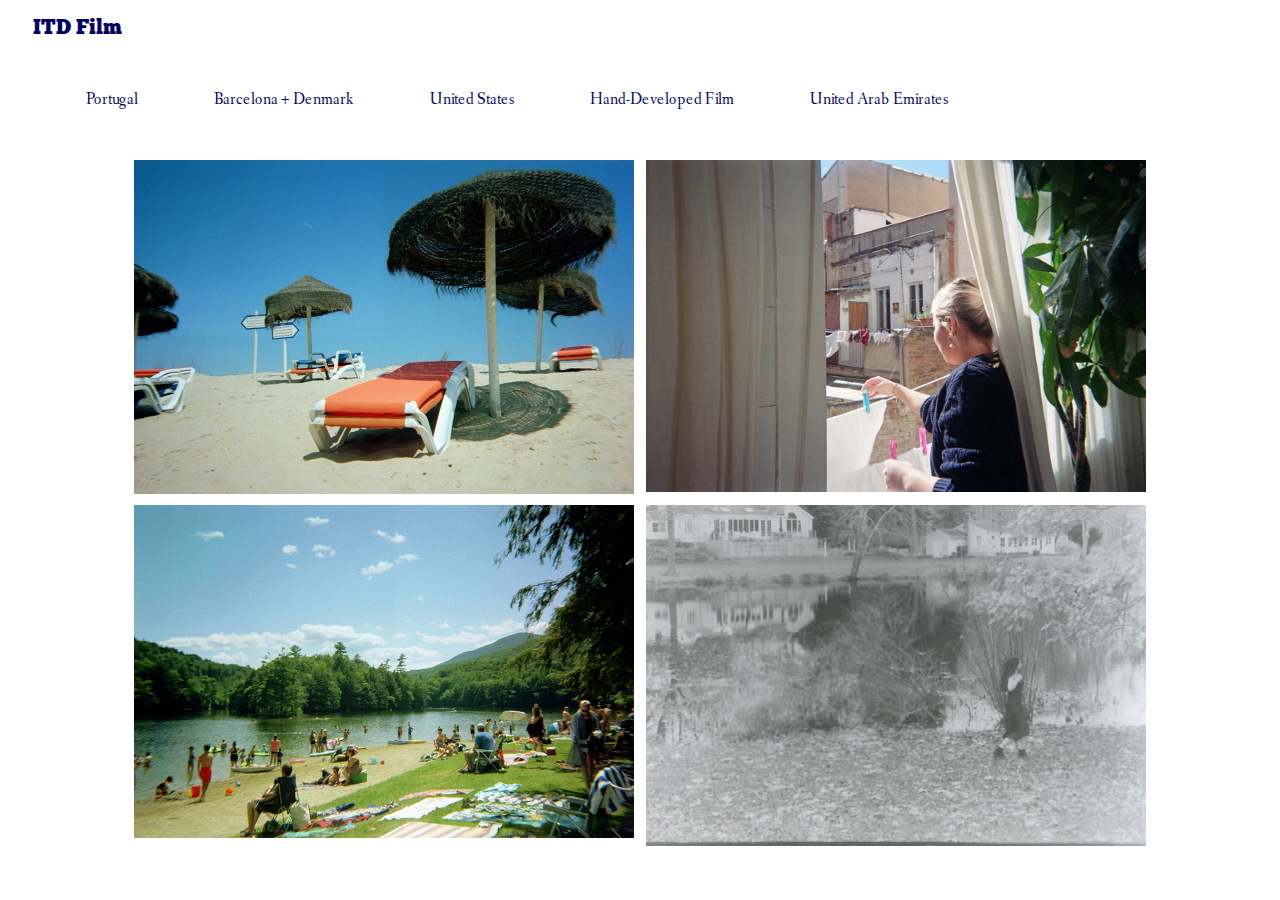
==== index.html @ 1a3bb7ad "Rename main.html to index.html" ====
<!DOCTYPE html>
<html lang="en">
    <head>
        <meta charset="utf-8">
        <meta name="viewport" content="width=device-width, initial-scale=1.0">
        <title>ITD Images</title>
        <link rel="stylesheet" href="styling.css">
    </head>

    <body>
        <h1><a href="index.html">ITD Film</a></h1>

        <nav>
            <ul id="nav">
                <li><a href="portugal.html">Portugal</a></li>
                <li><a href="barcelona.html">Barcelona + Denmark</a></li>
                <li><a href="us.html">United States</a></li>
                <li><a href="darkroom.html">Hand-Developed Film</a></li>
                <li><a href="uae.html">United Arab Emirates</a> </li>
            </ul>
        </nav> 

        <div id="container">
            <a href="portugal.html">
                <img id="orange" src="finalimages/orange950.jpg" width="950" height="633"
                alt="Beach chairs and tiki umbrellas on the beach"
                srcset="finalimages/orange650.jpg 650w, finalimages/orange950.jpg 950w"
                sizes="
                    (max-width: 630px) 1200px,
                    (max-width: 1000px) 600px,
                    (max-width: 2000px) 1200px">
            </a>

            <a href="barcelona.html">
                <img id="nina" src="finalimages/nina1200.jpg" width="1200" height="796"
                alt="Woman hanging clothes out window"
                srcset="finalimages/nina950.jpg 950w, finalimages/nina1200.jpg 1200w"
                sizes="
                    (max-width: 630px) 1200px,
                    (max-width: 1000px) 600px,
                    (max-width: 2000px) 1200px">
            </a>

            <a href="us.html">
                <img id="vt" src="finalimages/vt950.jpg" alt="Lanscape of lake beach" width="950" height="633"
                srcset="finalimages/vt650.jpg 650w, finalimages/vt950.jpg 950w"
                sizes="
                    (max-width: 630px) 1200px,
                    (max-width: 1000px) 600px,
                    (max-width: 2000px) 1200px">
            </a>

            <a href="darkroom.html">
                <img id="lake" src="finalimages/lake1200.jpg" width="1200" height="820"
                alt="Film of woman running by lake"
                srcset="finalimages/lake950.jpg 650w, finalimages/lake1200.jpg 1200w"
                sizes="
                    (max-width: 630px) 1200px,
                    (max-width: 1000px) 600px,
                    (max-width: 2000px) 1200px">
            </a>
        </div>
    </body>
</html>
---- styling.css ----
#orange {grid-area: a;}
#nina {grid-area: b;}
#vt {grid-area: c;}
#lake {grid-area: d;}
.image {grid-area: img;}
.text {grid-area: txt;}
.head {grid-area: head;}

#orange, #nina, #vt, #lake {
    display: grid;
    grid-template-columns: 1fr;
    grid-template-areas:
    'a'
    'b'
    'c'
    'd';
    gap: 0.7em;
}

article {
    display: grid;
    grid-template-columns: 1fr;
    grid-template-areas:
    'img'
    'head'
    'txt';
}

.mainnav {
    display: flex;
    flex-direction: column;
    width: 25%;
    background-color: rgb(207, 226, 255);
    margin-left: 1%;
}

#port {width: 20%;}

#port > li{padding-left: 3%;}

.mainnav > li {padding: 7%; padding-left: 2%;}

#nav {
    display: flex;
    flex-direction: column;
    width: 100%;
    background-color: none;
    margin-bottom: 4%;
    
}

#nav > li {padding: 3%;}

img {
    display: block;
    width: 100%;
    height: auto;
}

#darkrm {
    width: 80%;
    background-color: rgb(225, 225, 225);
    margin-left: 8%;
    padding: 1.6%;
}

#container > a:hover {opacity: 75%;}

a:link {
    text-decoration: none;
    color: rgb(0, 0, 153);
}

a:hover {text-decoration: underline;}
a:visited {color:rgb(65, 0, 100);}
article {padding: 1em;}
.text, .head {margin-left: 5%;}
.head {margin-bottom: 1%;}
.text {padding-bottom: 15%;}
.tall > .text {margin-right: 5%;}

@font-face {
    font-family: 'Chunk';
    src: url('font/ChunkFive-Regular.woff');
}

@font-face {
    font-family: 'Fanwood';
    src: url('font/fanwood_text-webfont.woff');
}

h1, h2 {
    color: rgb(2, 2, 102);
    margin-left: 2%;
    font-family: 'Chunk';
    font-weight: lighter;
    font-size: 1.3em;
}

h1 > a:hover, a:link{color: rgb(2, 2, 102);}
a:active {color:darkslateblue;}

p, li, button, footer {
    font-family: 'Fanwood';
    font-size: 1em;
}

h3 {
    font-family: 'Fanwood';
    font-size: 0.9em;
    font-weight: lighter;
}

li {list-style-type: none;}

.footer {
    display: flex; 
    justify-content: space-evenly;
    align-items: center; 
    flex-wrap: nowrap; 
    margin: 0; 
    padding: 2% 1%; 
    text-align: center;
    font-size: 1em;
}

.footer {
    justify-content: space-around;
    font-size: 0.6em;
}


@media (min-width: 800px) {

    .footer { font-size: 0.7em;}

    h2 { margin-left: 5%;}

    .mainnav {
        flex-direction: row;
        width: 210px;
    }

    #dan {padding-left: 11%;}

    #darkrm {
        width: 80%;
        margin-left: 8%;
        padding: 1.6%;
    }

    #nav {
        display: flex;
        flex-direction: column;
        width: 100%;
        background-color: none;
        margin-bottom: 1%;
    }

    #port{ width: 180px;}

    #container {
      display: grid;
      grid-template-columns: 1fr 1fr;
      grid-template-areas:
      'a b'
      'c d';
      gap: 0.7em;
    }

    #orange, #nina, #vt, #lake {
        display: grid;
        grid-template-columns: 1fr 1fr 1fr;
        grid-template-areas:
        '  a  '
        '  b  '
        '  c  '
        '  d  ';
        gap: 0.7em;
    }
    
    article {
        display: grid;
        grid-template-columns: 1fr;
        grid-template-areas:
        'img'
        'head'
        'txt';
        margin-left: 15%;
        margin-right: 15%;
        margin-bottom:9%;
    }


}


@media (min-width: 990px) {

    .footer { font-size: 0.8em;}


    .mainnav {
        flex-direction: row;
        width: 210px;
    }

    #container {
      display: grid;
      grid-template-columns: 1fr 1fr;
      grid-template-areas:
      'a b'
      'c d';
      gap: 0.7em;
      margin-left: 10%;
      margin-right: 10%;

    }

    #nav {
        flex-direction: row;
        width: 100%;
        background-color: none;
    }

    .tall {
        padding: 7%;
    }

}

@media only screen and (prefers-color-scheme: dark){
    body {background-color: rgb(14, 24, 14);}
    h1, p, h2, h3, li, a:link, a:hover {color:bisque;}
    a:visited{color:burlywood;}
    .mainnav, #nav, #darkrm {background-color: rgb(89, 84, 77)}
    h1 > a:hover {color:rgb(157, 195, 255);}
}
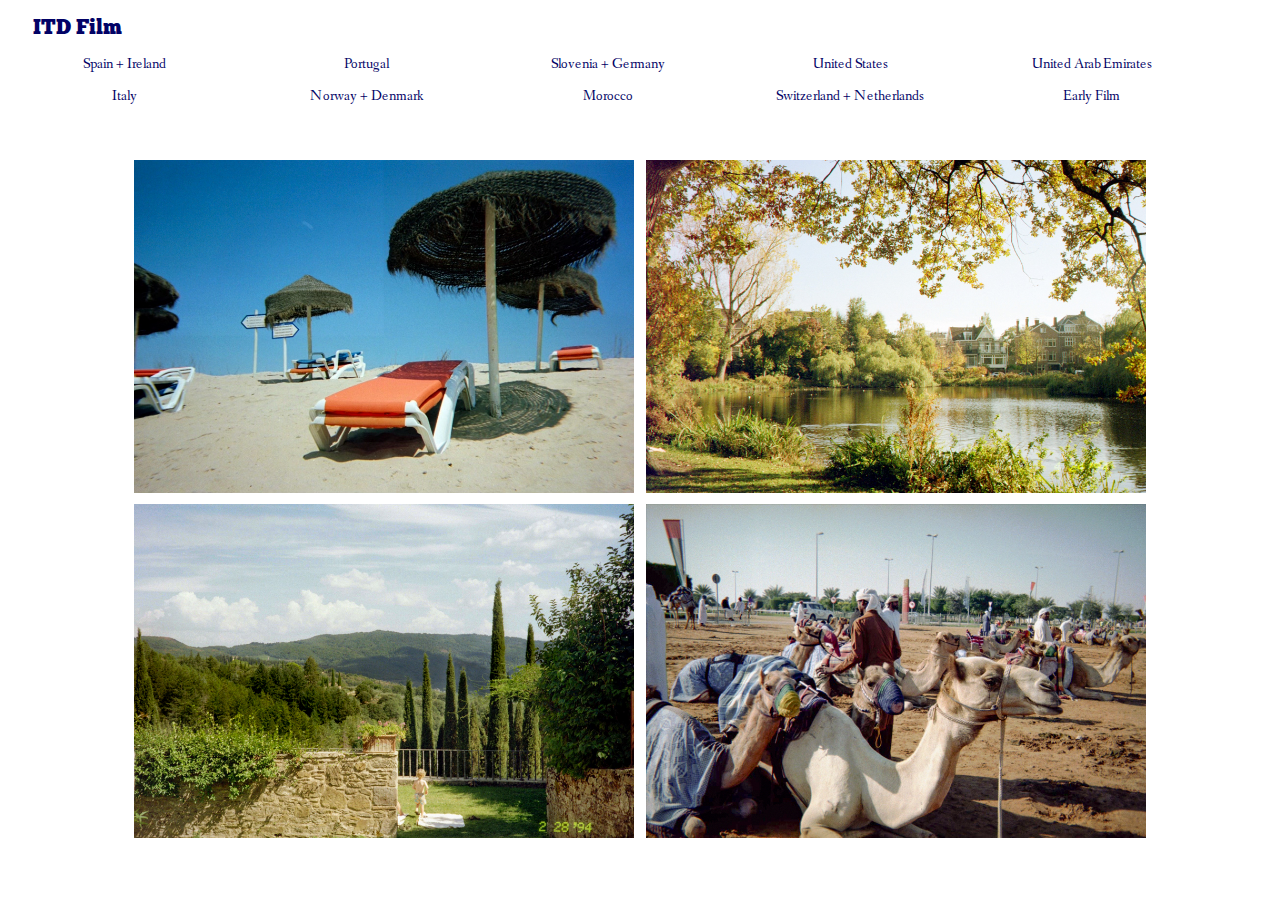
==== commit 8986af84: "Updated website content" ====
--- a/index.html
+++ b/index.html
@@ -12,11 +12,16 @@
 
         <nav>
             <ul id="nav">
+                <li><a href="barcelona.html">Spain + Ireland</a></li>
                 <li><a href="portugal.html">Portugal</a></li>
-                <li><a href="barcelona.html">Barcelona + Denmark</a></li>
+                <li><a href="slovenia.html">Slovenia + Germany</a> </li>
                 <li><a href="us.html">United States</a></li>
-                <li><a href="darkroom.html">Hand-Developed Film</a></li>
                 <li><a href="uae.html">United Arab Emirates</a> </li>
+                <li><a href="italy.html">Italy</a> </li>
+                <li><a href="norway.html">Norway + Denmark</a> </li>
+                <li><a href="morocco.html">Morocco</a> </li>
+                <li><a href="netherlands.html">Switzerland + Netherlands</a> </li>
+                <li><a href="darkroom.html">Early Film</a> </li>
             </ul>
         </nav> 
 
@@ -24,41 +29,46 @@
             <a href="portugal.html">
                 <img id="orange" src="finalimages/orange950.jpg" width="950" height="633"
                 alt="Beach chairs and tiki umbrellas on the beach"
-                srcset="finalimages/orange650.jpg 650w, finalimages/orange950.jpg 950w"
+                srcset="finalimages/orange650.jpg 650w, finalimages/orange950.jpg 950w, finalimages/orange1900.jpg 1900w"
                 sizes="
-                    (max-width: 630px) 1200px,
-                    (max-width: 1000px) 600px,
-                    (max-width: 2000px) 1200px">
+                    (max-width: 630px) 100vw, 
+                    (max-width: 1000px) 50vw, 
+                    (min-width: 1001px) 70vw
+                ">
             </a>
 
-            <a href="barcelona.html">
-                <img id="nina" src="finalimages/nina1200.jpg" width="1200" height="796"
-                alt="Woman hanging clothes out window"
-                srcset="finalimages/nina950.jpg 950w, finalimages/nina1200.jpg 1200w"
+            <a href="netherlands.html">
+                <img id="nina" src="abroadimages/vondel950.jpg" width="950" height="633"
+                alt="Pond in a park landscape"
+                srcset="abroadimages/vondel750.jpg 750w, abroadimages/vondel950.jpg 950w, abroadimages/vondel1900.jpg 1900w"
                 sizes="
-                    (max-width: 630px) 1200px,
-                    (max-width: 1000px) 600px,
-                    (max-width: 2000px) 1200px">
+                    (max-width: 630px) 100vw, 
+                    (max-width: 1000px) 50vw, 
+                    (min-width: 1001px) 70vw
+                ">
             </a>
 
-            <a href="us.html">
-                <img id="vt" src="finalimages/vt950.jpg" alt="Lanscape of lake beach" width="950" height="633"
-                srcset="finalimages/vt650.jpg 650w, finalimages/vt950.jpg 950w"
+            <a href="italy.html">
+                <img id="lake" src="abroadimages/baby950.jpg" width="950" height="633"
+                alt="Tuscany landscape"
+                srcset="abroadimages/baby750.jpg 750w, abroadimages/baby950.jpg 950w, abroadimages/baby1900.jpg 1900w"
                 sizes="
-                    (max-width: 630px) 1200px,
-                    (max-width: 1000px) 600px,
-                    (max-width: 2000px) 1200px">
+                    (max-width: 630px) 100vw, 
+                    (max-width: 1000px) 50vw, 
+                    (min-width: 1001px) 70vw
+                ">
             </a>
 
-            <a href="darkroom.html">
-                <img id="lake" src="finalimages/lake1200.jpg" width="1200" height="820"
-                alt="Film of woman running by lake"
-                srcset="finalimages/lake950.jpg 650w, finalimages/lake1200.jpg 1200w"
+            <a href="uae.html">
+                <img id="vt" src="abroadimages/camel950.jpg" alt="Camels" width="950" height="633"
+                srcset="newimages/camel750.jpg 750w, newimages/camel950.jpg 950w, newimages/camel1900.jpg 1900w"
                 sizes="
-                    (max-width: 630px) 1200px,
-                    (max-width: 1000px) 600px,
-                    (max-width: 2000px) 1200px">
+                    (max-width: 630px) 100vw, 
+                    (max-width: 1000px) 50vw, 
+                    (min-width: 1001px) 70vw
+                ">
             </a>
+
         </div>
     </body>
 </html>--- a/styling.css
+++ b/styling.css
@@ -49,11 +49,11 @@
     
 }
 
-#nav > li {padding: 3%;}
+#nav > li {padding: 2%;}
 
 img {
     display: block;
-    width: 100%;
+    max-width: 100%;
     height: auto;
 }
 
@@ -100,7 +100,7 @@
 h1 > a:hover, a:link{color: rgb(2, 2, 102);}
 a:active {color:darkslateblue;}
 
-p, li, button, footer {
+p, li, button {
     font-family: 'Fanwood';
     font-size: 1em;
 }
@@ -114,25 +114,31 @@
 li {list-style-type: none;}
 
 .footer {
-    display: flex; 
-    justify-content: space-evenly;
-    align-items: center; 
-    flex-wrap: nowrap; 
-    margin: 0; 
-    padding: 2% 1%; 
+    font-family: 'Fanwood';
+    display: grid;
+    grid-template-columns: repeat(5, 1fr);
+    grid-template-rows: auto;
+    gap: 0.5rem;
+    width: 100%;
+    list-style: none;
+    margin: 0 auto;
     text-align: center;
-    font-size: 1em;
-}
-
-.footer {
-    justify-content: space-around;
-    font-size: 0.6em;
-}
-
-
-@media (min-width: 800px) {
-
-    .footer { font-size: 0.7em;}
+    padding-bottom: 10%;
+    font-size: 0.4em;
+    padding: 1% 0;
+    padding-top: 10%;
+
+}
+
+
+@media (min-width: 750px) {
+
+    .footer { 
+        font-size: 0.6em;
+        gap: 0.6rem;
+        padding-top: 2%;
+
+    }
 
     h2 { margin-left: 5%;}
 
@@ -150,14 +156,23 @@
     }
 
     #nav {
-        display: flex;
-        flex-direction: column;
-        width: 100%;
-        background-color: none;
-        margin-bottom: 1%;
+        display: grid;                        
+        grid-template-columns: repeat(2, 1fr); 
+        gap: 0.5rem;                         
+        width: 100%; 
+        list-style: none;    
+        padding: 0;         
+        margin: 0 auto; 
+        text-align: center;
+        padding-bottom: 3%;
     }
 
     #port{ width: 180px;}
+    #ita {width: 150px;}
+    #holland {width: 250px}
+    #slovenia {width: 170px;}
+    #norw {width: 170px;}
+    #bd {width: 150px;}
 
     #container {
       display: grid;
@@ -166,6 +181,7 @@
       'a b'
       'c d';
       gap: 0.7em;
+      padding-bottom: 4%;
     }
 
     #orange, #nina, #vt, #lake {
@@ -190,19 +206,22 @@
         margin-right: 15%;
         margin-bottom:9%;
     }
-
-
 }
 
 
 @media (min-width: 990px) {
 
-    .footer { font-size: 0.8em;}
+    .footer { 
+        font-size: 0.7em;
+        gap: 0.6rem;
+        padding-top: 2%;
+
+    }
 
 
     .mainnav {
         flex-direction: row;
-        width: 210px;
+        width: 200px;
     }
 
     #container {
@@ -217,15 +236,26 @@
 
     }
 
-    #nav {
-        flex-direction: row;
-        width: 100%;
-        background-color: none;
-    }
-
-    .tall {
-        padding: 7%;
-    }
+#nav {
+    display: grid;                         
+    grid-template-columns: repeat(5, 1fr);
+    grid-template-rows: auto auto;         
+    gap: 0.5rem;                         
+    width: 95%;                          
+    list-style: none;                   
+    padding: 0;                   
+    margin: 0 auto;                   
+    text-align: center;            
+    padding-bottom: 4%;
+    padding-right: 20%;
+}
+
+#nav > li {
+    font-size: 0.9em;          
+    text-align: center;
+}
+
+.tall {padding: 7%;}
 
 }
 
